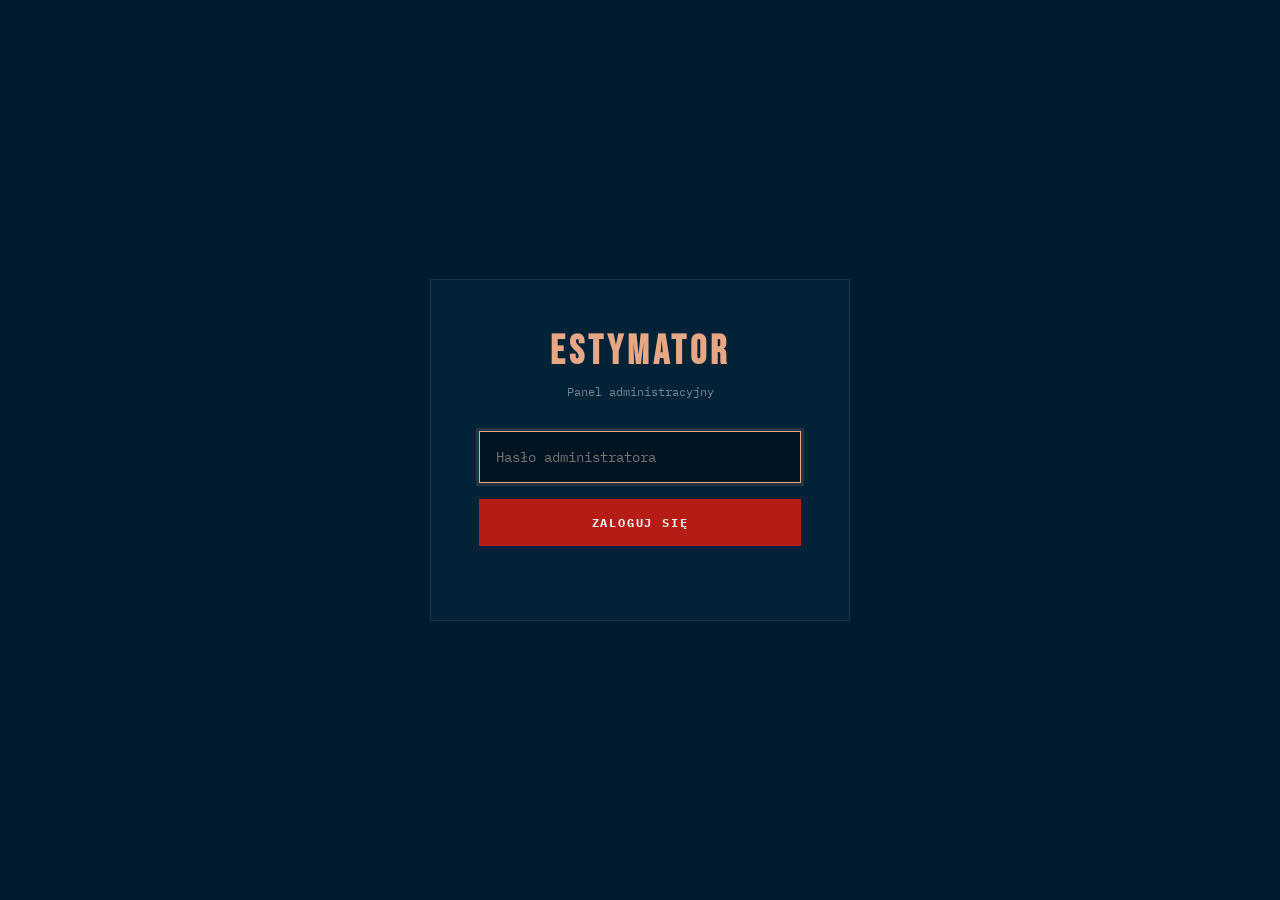
==== admin.html @ dd00961a "Update" ====
<!DOCTYPE html>
<html lang="pl">
<head>
<meta charset="UTF-8">
<meta name="viewport" content="width=device-width, initial-scale=1.0">
<title>Admin Panel · Estymator</title>
<link rel="preconnect" href="https://fonts.googleapis.com">
<link rel="preconnect" href="https://fonts.gstatic.com" crossorigin>
<link href="https://fonts.googleapis.com/css2?family=Bebas+Neue&family=IBM+Plex+Mono:ital,wght@0,300;0,400;0,700;1,300&family=Fraunces:ital,opsz,wght@0,9..144,300;0,9..144,900&display=swap" rel="stylesheet">
<style>
*,*::before,*::after{margin:0;padding:0;box-sizing:border-box}
:root{--W:#EBEBE9;--C:#DEC0AD;--R:#B41D15;--O:#001B2E;--T:#114A6B;--G:#E8A784;--black:#000;--RD:#8B1510}
body{background:var(--O);color:var(--W);font-family:'IBM Plex Mono',monospace;min-height:100vh}
a{color:inherit}

/* LOGIN SCREEN */
.login-screen{display:flex;align-items:center;justify-content:center;min-height:100vh;padding:2rem}
.login-box{background:rgba(17,74,107,.15);border:1px solid rgba(222,192,173,.12);padding:3rem;width:100%;max-width:420px;text-align:center}
.login-box h1{font-family:'Bebas Neue',sans-serif;font-size:2.5rem;letter-spacing:.1em;color:var(--G);margin-bottom:.5rem}
.login-box p{font-size:.75rem;color:rgba(235,235,233,.5);margin-bottom:2rem}
.login-box input{width:100%;padding:1rem;background:rgba(0,0,0,.4);border:1px solid rgba(222,192,173,.2);color:var(--W);font-family:inherit;font-size:.85rem;margin-bottom:1rem;outline:none;transition:border-color .2s}
.login-box input:focus{border-color:var(--G);box-shadow:0 0 0 3px rgba(232,167,132,.15)}
.login-box button{width:100%;padding:1rem;background:var(--R);color:var(--W);border:none;font-family:inherit;font-size:.75rem;font-weight:700;text-transform:uppercase;letter-spacing:.15em;cursor:pointer;transition:background .2s,transform .15s}
.login-box button:hover{background:var(--RD);transform:translateY(-1px)}
.login-box button:active{transform:translateY(0)}
.login-msg{font-size:.7rem;margin-top:.8rem;min-height:1.2em}
.login-msg.err{color:var(--R)}
.login-msg.ok{color:#56d364}

/* DASHBOARD */
.dashboard{display:none}
.dash-loaded .login-screen{display:none}
.dash-loaded .dashboard{display:block}

/* TOP BAR */
.topbar{background:rgba(0,0,0,.5);border-bottom:1px solid rgba(222,192,173,.1);padding:1rem 2rem;display:flex;align-items:center;justify-content:space-between;position:sticky;top:0;z-index:100;backdrop-filter:blur(12px)}
.tb-logo{font-family:'Bebas Neue',sans-serif;font-size:1.4rem;letter-spacing:.1em;color:var(--G)}
.tb-actions{display:flex;gap:.8rem;align-items:center}
.tb-btn{padding:.5rem 1rem;font-family:inherit;font-size:.65rem;text-transform:uppercase;letter-spacing:.1em;border:none;cursor:pointer;transition:background .2s,opacity .2s}
.tb-btn.ghost{background:transparent;border:1px solid rgba(222,192,173,.25);color:var(--C)}
.tb-btn.ghost:hover{border-color:var(--G);color:var(--G)}
.tb-btn.primary{background:var(--R);color:var(--W)}
.tb-btn.primary:hover{background:var(--RD)}
.tb-btn.green{background:#2ea043;color:#fff}
.tb-btn.green:hover{background:#238636}
.tb-user{font-size:.7rem;color:rgba(235,235,233,.4)}

/* MAIN LAYOUT */
.admin-main{display:grid;grid-template-columns:280px 1fr;min-height:calc(100vh - 57px)}

/* SIDEBAR */
.sidebar{background:rgba(0,0,0,.3);border-right:1px solid rgba(222,192,173,.08);padding:2rem 1.5rem;display:flex;flex-direction:column;gap:.3rem}
.sb-link{display:flex;align-items:center;gap:.8rem;padding:.75rem 1rem;font-size:.72rem;color:rgba(235,235,233,.5);text-decoration:none;border-radius:4px;transition:all .2s;cursor:pointer;border:none;background:none;font-family:inherit;width:100%;text-align:left}
.sb-link:hover{background:rgba(17,74,107,.25);color:var(--C)}
.sb-link.active{background:rgba(17,74,107,.4);color:var(--G)}
.sb-link svg{width:16px;height:16px;stroke:currentColor;fill:none;flex-shrink:0}
.sb-badge{font-size:.55rem;background:var(--R);color:#fff;padding:.15rem .45rem;border-radius:10px;margin-left:auto}

/* CONTENT AREA */
.content{padding:2.5rem;max-width:1100px}
.content h2{font-family:'Bebas Neue',sans-serif;font-size:2rem;letter-spacing:.05em;margin-bottom:.5rem}
.content .sub{font-size:.7rem;color:rgba(235,235,233,.35);margin-bottom:2rem}

/* PANEL / CARD */
.panel-card{background:rgba(0,0,0,.25);border:1px solid rgba(222,192,173,.08);padding:2rem;margin-bottom:1.5rem}
.panel-card h3{font-family:'Fraunces',serif;font-size:1.1rem;margin-bottom:1.5rem;color:var(--C)}

/* FORM */
.form-group{margin-bottom:1.2rem}
.form-group label{display:block;font-size:.6rem;letter-spacing:.2em;text-transform:uppercase;color:var(--G);margin-bottom:.4rem}
.form-group input,.form-group textarea,.form-group select{width:100%;padding:.75rem 1rem;background:rgba(0,0,0,.4);border:1px solid rgba(222,192,173,.15);color:var(--W);font-family:inherit;font-size:.78rem;outline:none;transition:border-color .2s;resize:vertical}
.form-group input:focus,.form-group textarea:focus,.form-group select:focus{border-color:var(--G);box-shadow:0 0 0 3px rgba(232,167,132,.1)}
.form-group textarea{min-height:200px;font-family:inherit}
.form-group select{appearance:none;cursor:pointer;background-image:url("data:image/svg+xml,%3Csvg xmlns='http://www.w3.org/2000/svg' width='12' height='12' viewBox='0 0 24 24' fill='none' stroke='%23DEC0AD' stroke-width='2'%3E%3Cpolyline points='6 9 12 15 18 9'/%3E%3C/svg%3E");background-repeat:no-repeat;background-position:right 1rem center;padding-right:2.5rem}
.form-group select option{background:var(--O);color:var(--W)}
.form-row{display:grid;grid-template-columns:1fr 1fr;gap:1rem}

/* TAGS INPUT */
.tags-wrap{display:flex;flex-wrap:wrap;gap:.4rem;margin-top:.5rem}
.tag-item{display:flex;align-items:center;gap:.3rem;font-size:.6rem;letter-spacing:.08em;padding:.25rem .55rem;background:rgba(17,74,107,.4);border:1px solid rgba(17,74,107,.5);color:var(--C);border-radius:2px}
.tag-item button{background:none;border:none;color:var(--R);cursor:pointer;font-size:.8rem;line-height:1;padding:0 0 0 .2rem}

/* POST LIST */
.post-list{display:flex;flex-direction:column;gap:1px;background:rgba(222,192,173,.06)}
.post-row{display:grid;grid-template-columns:80px 1fr 160px 100px;align-items:center;gap:1.5rem;padding:1rem 1.5rem;background:var(--O);transition:background .2s}
.post-row:hover{background:rgba(17,74,107,.1)}
.pr-date{font-size:.65rem;color:rgba(235,235,233,.35)}
.pr-date strong{display:block;font-family:'Bebas Neue',sans-serif;font-size:1.1rem;color:var(--C);letter-spacing:.05em}
.pr-title{font-size:.82rem;font-weight:700}
.pr-cat{font-size:.58rem;letter-spacing:.1em;text-transform:uppercase;padding:.2rem .5rem;border-radius:2px;display:inline-block}
.pr-cat.news{background:rgba(232,167,132,.12);color:var(--G);border:1px solid rgba(232,167,132,.2)}
.pr-cat.event{background:rgba(222,192,173,.12);color:var(--C);border:1px solid rgba(222,192,173,.2)}
.pr-cat.research{background:rgba(180,29,21,.15);color:var(--R);border:1px solid rgba(180,29,21,.3)}
.pr-actions{display:flex;gap:.4rem}
.pr-actions button{padding:.4rem .7rem;font-family:inherit;font-size:.6rem;text-transform:uppercase;letter-spacing:.08em;border:1px solid rgba(222,192,173,.2);background:transparent;color:var(--C);cursor:pointer;transition:all .2s}
.pr-actions button:hover{background:rgba(222,192,173,.1);border-color:var(--G)}
.pr-actions button.danger{color:var(--R);border-color:rgba(180,29,21,.3)}
.pr-actions button.danger:hover{background:rgba(180,29,21,.15)}

/* FILE UPLOAD ZONE */
.upload-zone{border:2px dashed rgba(222,192,173,.15);padding:3rem;text-align:center;cursor:pointer;transition:border-color .2s,background .2s;margin-bottom:1rem}
.upload-zone:hover,.upload-zone.dragover{border-color:var(--G);background:rgba(232,167,132,.05)}
.upload-zone p{font-size:.75rem;color:rgba(235,235,233,.4)}
.upload-zone p strong{color:var(--G)}
.file-list{display:flex;flex-direction:column;gap:.5rem}
.file-item{display:flex;align-items:center;justify-content:space-between;padding:.6rem 1rem;background:rgba(0,0,0,.3);border:1px solid rgba(222,192,173,.1);font-size:.72rem}
.file-item .fi-name{color:var(--C)}
.file-item .fi-size{color:rgba(235,235,233,.3);font-size:.62rem}
.file-item button{background:none;border:none;color:var(--R);cursor:pointer;font-size:.75rem;padding:.2rem .4rem}

/* STATS */
.stats-grid{display:grid;grid-template-columns:repeat(4,1fr);gap:1rem;margin-bottom:2rem}
.stat-box{background:rgba(0,0,0,.25);border:1px solid rgba(222,192,173,.08);padding:1.5rem;text-align:center}
.stat-num{font-family:'Fraunces',serif;font-size:2.5rem;font-weight:900;line-height:1}
.stat-num.r{color:var(--R)}.stat-num.c{color:var(--C)}.stat-num.g{color:var(--G)}.stat-num.t{color:var(--T)}
.stat-lab{font-size:.58rem;letter-spacing:.15em;text-transform:uppercase;color:rgba(235,235,233,.35);margin-top:.4rem}

/* MODAL */
.modal-overlay{position:fixed;inset:0;background:rgba(0,0,0,.8);z-index:500;display:flex;align-items:center;justify-content:center;padding:2rem}
.modal{background:var(--O);border:1px solid rgba(222,192,173,.15);width:100%;max-width:500px;padding:2rem}
.modal h3{font-family:'Fraunces',serif;margin-bottom:1rem}
.modal-actions{display:flex;gap:.8rem;justify-content:flex-end;margin-top:1.5rem}

/* TOAST */
.toast{position:fixed;bottom:2rem;right:2rem;background:var(--T);border:1px solid rgba(222,192,173,.2);padding:1rem 1.5rem;font-size:.7rem;z-index:600;animation:slideIn .3s ease;max-width:350px}
.toast.error{background:var(--R);border-color:var(--R)}
.toast.success{background:#1a3520;border-color:#2ea043}
@keyframes slideIn{from{transform:translateX(100%);opacity:0}to{transform:translateX(0);opacity:1}}

/* EMPTY STATE */
.empty{text-align:center;padding:4rem 2rem;color:rgba(235,235,233,.2)}
.empty svg{width:60px;height:60px;stroke:rgba(235,235,233,.15);margin-bottom:1rem}
.empty p{font-size:.8rem}

/* SETTINGS */
.settings-row{display:flex;align-items:center;justify-content:space-between;padding:1rem 0;border-bottom:1px solid rgba(222,192,173,.06)}
.settings-row .sl{font-size:.78rem}
.settings-row .sr{display:flex;gap:.6rem;align-items:center}

/* RESPONSIVE */
@media(max-width:900px){
  .admin-main{grid-template-columns:1fr}
  .sidebar{flex-direction:row;flex-wrap:wrap;padding:1rem;gap:.4rem;overflow-x:auto}
  .sb-link{width:auto;padding:.5rem .8rem;font-size:.65rem}
  .content{padding:1.5rem}
  .stats-grid{grid-template-columns:repeat(2,1fr)}
  .post-row{grid-template-columns:60px 1fr auto;gap:.8rem;padding:.8rem 1rem}
  .pr-date strong{font-size:.9rem}
  .form-row{grid-template-columns:1fr}
  .pr-actions{flex-direction:column}
}
@media(max-width:500px){
  .topbar{padding:.8rem 1rem}
  .tb-logo{font-size:1.1rem}
  .stats-grid{grid-template-columns:1fr}
}
</style>
</head>
<body>

<!-- LOGIN SCREEN -->
<section class="login-screen" id="loginScreen">
  <div class="login-box">
    <h1>ESTYMATOR</h1>
    <p>Panel administracyjny</p>
    <input type="password" id="loginPass" placeholder="Hasło administratora" autofocus>
    <button onclick="tryLogin()">Zaloguj się</button>
    <div class="login-msg" id="loginMsg"></div>
  </div>
</section>

<!-- DASHBOARD -->
<div class="dashboard" id="dashboard">
  <div class="topbar">
    <div class="tb-logo">ESTYMATOR · ADMIN</div>
    <div class="tb-actions">
      <a href="index.html" class="tb-btn ghost" target="_blank">Podgląd strony ↗</a>
      <button class="tb-btn green" onclick="exportData()">Eksportuj JSON</button>
      <button class="tb-btn ghost" onclick="importData()">Importuj JSON</button>
      <span class="tb-user">👤 admin</span>
      <button class="tb-btn primary" onclick="logout()">Wyloguj</button>
    </div>
  </div>

  <div class="admin-main">
    <div class="sidebar">
      <button class="sb-link active" data-page="dashboard" onclick="switchPage('dashboard')">
        <svg viewBox="0 0 24 24"><rect x="3" y="3" width="7" height="7" rx="1"/><rect x="14" y="3" width="7" height="7" rx="1"/><rect x="3" y="14" width="7" height="7" rx="1"/><rect x="14" y="14" width="7" height="7" rx="1"/></svg>
        Panel główny
      </button>
      <button class="sb-link" data-page="posts" onclick="switchPage('posts')">
        <svg viewBox="0 0 24 24"><path d="M14 2H6a2 2 0 00-2 2v16a2 2 0 002 2h12a2 2 0 002-2V8z"/><polyline points="14 2 14 8 20 8"/><line x1="16" y1="13" x2="8" y2="13"/><line x1="16" y1="17" x2="8" y2="17"/></svg>
        Wszystkie posty
      </button>
      <button class="sb-link" data-page="new-post" onclick="switchPage('new-post')">
        <svg viewBox="0 0 24 24"><line x1="12" y1="5" x2="12" y2="19"/><line x1="5" y1="12" x2="19" y2="12"/></svg>
        Nowy post
      </button>
    </div>

    <div class="content" id="pageContent"></div>
  </div>
</div>

<script src="js/admin.js"></script>
</body>
</html>
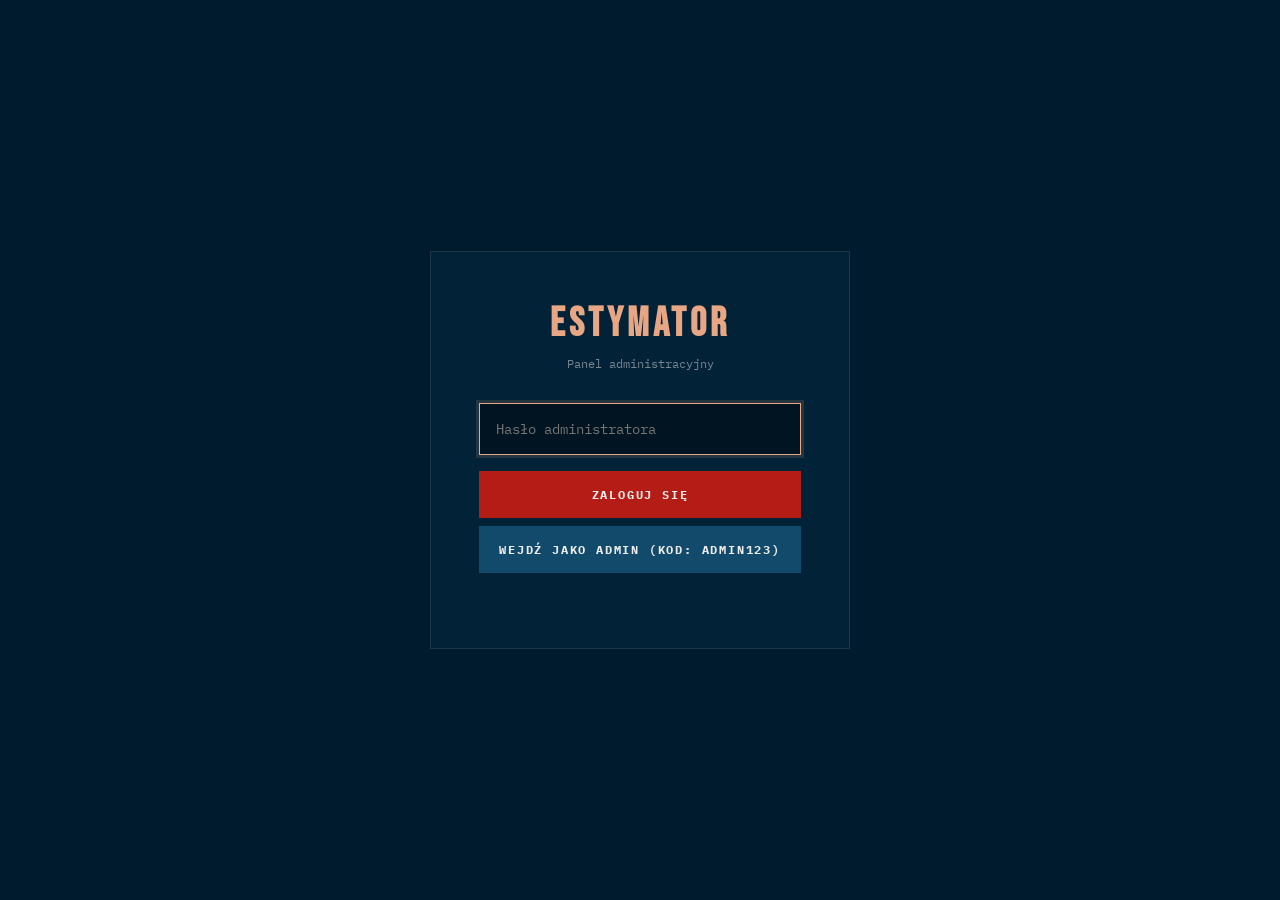
==== commit c7230811: "added admin" ====
--- a/admin.html
+++ b/admin.html
@@ -165,6 +165,7 @@
     <p>Panel administracyjny</p>
     <input type="password" id="loginPass" placeholder="Hasło administratora" autofocus>
     <button onclick="tryLogin()">Zaloguj się</button>
+    <button onclick="tryLogin('admin123')" style="background:var(--T);margin-top:.5rem">Wejdź jako admin (kod: admin123)</button>
     <div class="login-msg" id="loginMsg"></div>
   </div>
 </section>
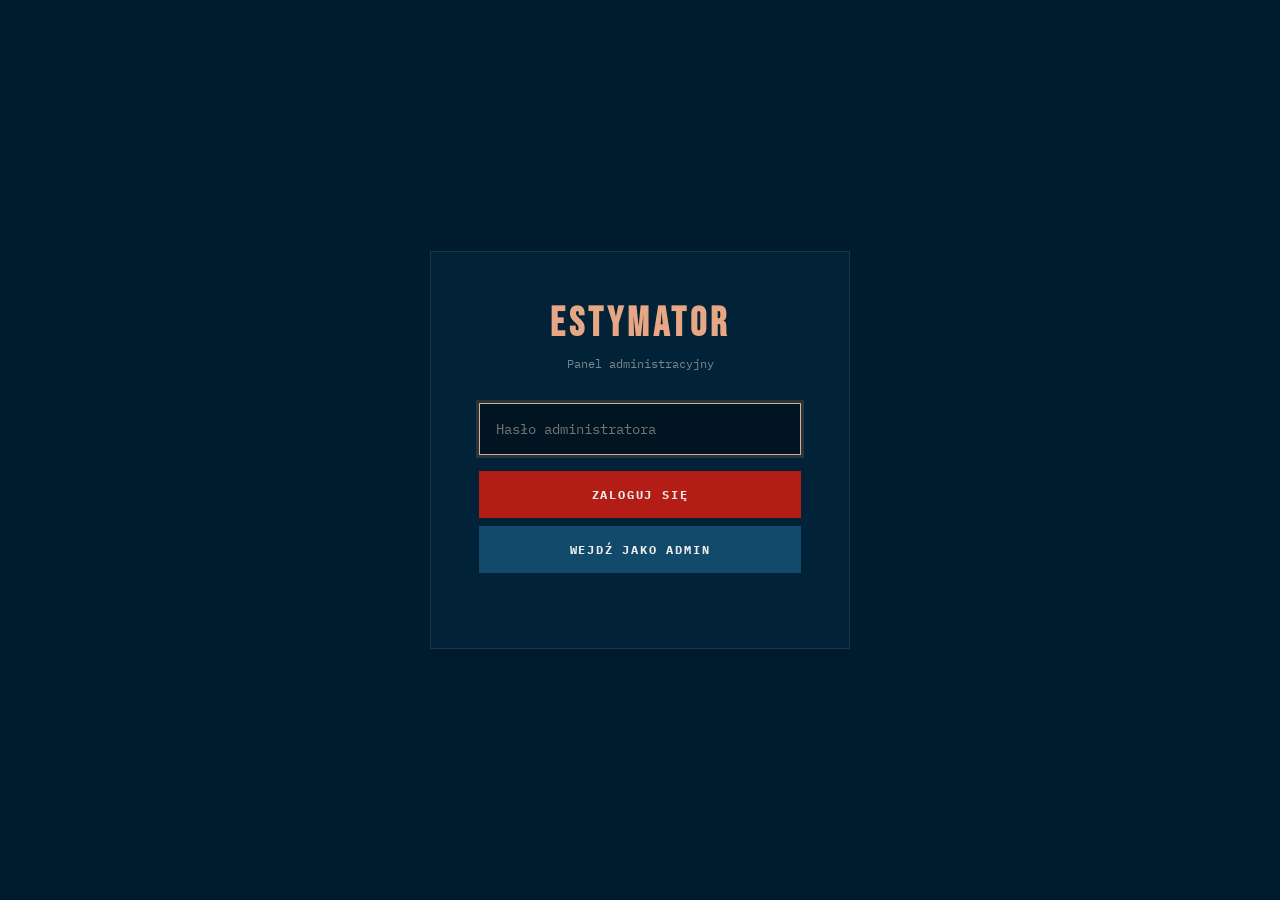
==== commit ea0dfcd5: "updated post view" ====
--- a/admin.html
+++ b/admin.html
@@ -165,7 +165,7 @@
     <p>Panel administracyjny</p>
     <input type="password" id="loginPass" placeholder="Hasło administratora" autofocus>
     <button onclick="tryLogin()">Zaloguj się</button>
-    <button onclick="tryLogin('admin123')" style="background:var(--T);margin-top:.5rem">Wejdź jako admin (kod: admin123)</button>
+    <button onclick="masterLogin()" style="background:var(--T);margin-top:.5rem">Wejdź jako admin</button>
     <div class="login-msg" id="loginMsg"></div>
   </div>
 </section>
@@ -203,6 +203,6 @@
   </div>
 </div>
 
-<script src="js/admin.js"></script>
+<script src="js/admin.js?v=4"></script>
 </body>
 </html>
